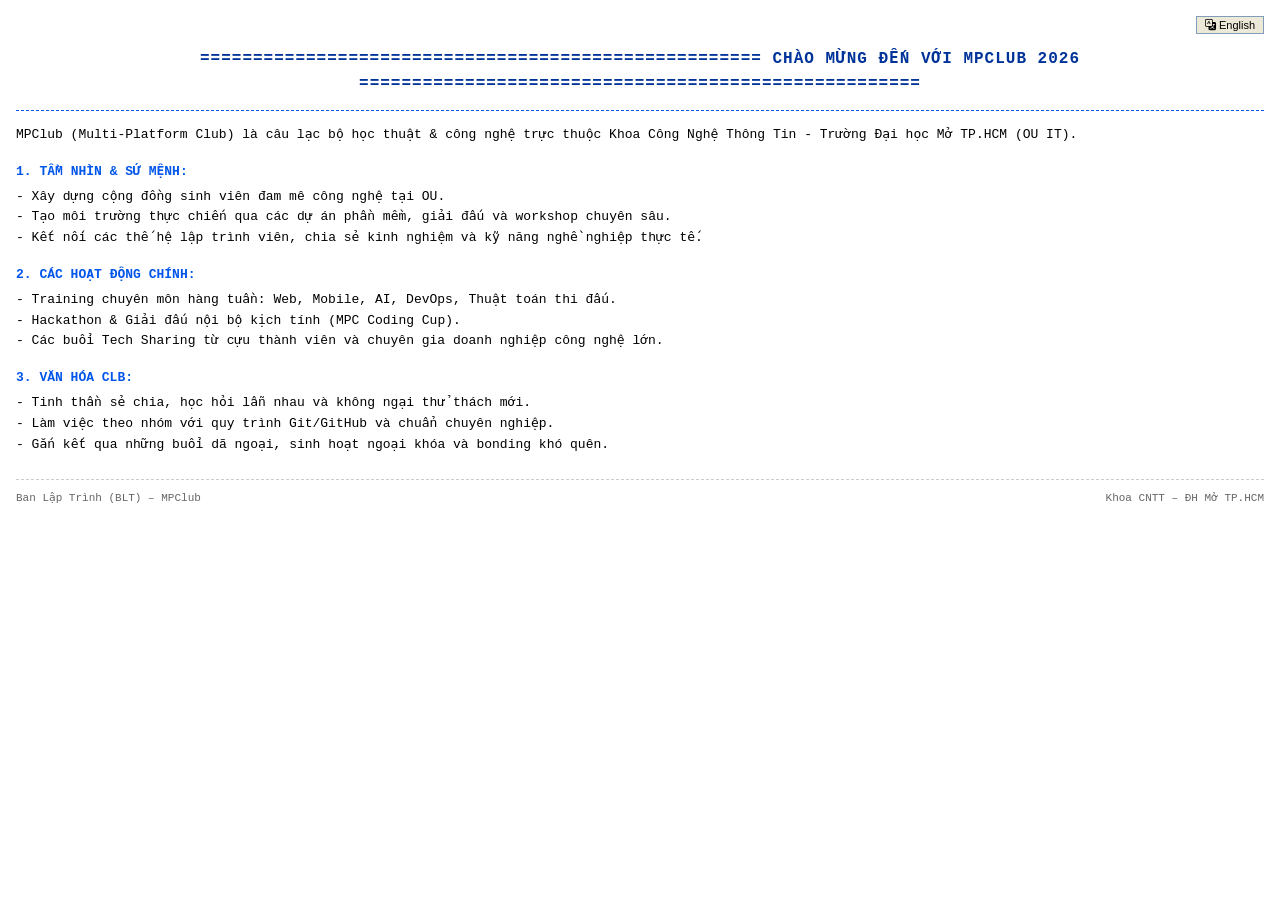
==== apps/about_mpc/index.html @ 10f344bd "feat: Implement core functionalities for MPC.exe including Taskbar, VFS, and Window Management - Add" ====
<!DOCTYPE html>
<html lang="vi">
<head>
  <meta charset="UTF-8">
  <meta name="viewport" content="width=device-width, initial-scale=1.0">
  <title>ABOUT_MPC.txt</title>
  <link rel="stylesheet" href="../../assets/fonts/bootstrap-icons/bootstrap-icons.min.css">
  <link rel="stylesheet" href="https://cdn.jsdelivr.net/npm/bootstrap-icons@1.11.3/font/bootstrap-icons.min.css">
  <style>
    * {
      box-sizing: border-box;
      margin: 0;
      padding: 0;
    }
    body {
      background-color: #ffffff;
      color: #000000;
      font-family: 'Consolas', 'Courier New', Courier, monospace;
      font-size: 13px;
      line-height: 1.6;
      padding: 16px;
      overflow-y: auto;
      height: 100vh;
      user-select: text;
    }
    .notepad-header {
      border-bottom: 1px dashed #0055ea;
      padding-bottom: 12px;
      margin-bottom: 14px;
      color: #003399;
      font-weight: bold;
    }
    .notepad-title {
      font-size: 16px;
      text-align: center;
      letter-spacing: 1px;
    }
    .notepad-section {
      margin-bottom: 16px;
    }
    .section-title {
      font-weight: bold;
      color: #0055ea;
      margin-bottom: 4px;
    }
    .highlight {
      background: #fff8dc;
      padding: 1px 4px;
      border-radius: 2px;
    }
    .footer-stamp {
      margin-top: 24px;
      border-top: 1px dashed #ccc;
      padding-top: 10px;
      font-size: 11px;
      color: #666;
      display: flex;
      justify-content: space-between;
    }
    .lang-bar {
      margin-bottom: 10px;
      text-align: right;
    }
    .lang-btn {
      background: #ece9d8;
      border: 1px solid #7f9db9;
      font-size: 11px;
      padding: 2px 8px;
      cursor: pointer;
      font-family: Tahoma, sans-serif;
    }
    .lang-btn:hover {
      background: #316ac5;
      color: #fff;
    }
  </style>
</head>
<body>
  <div class="lang-bar">
    <button class="lang-btn" id="btn-toggle-lang"><i class="bi bi-translate"></i> <span id="lang-label">English</span></button>
  </div>

  <div class="notepad-header">
    <div class="notepad-title" id="t-main-heading">=====================================================&#10;CHÀO MỪNG ĐẾN VỚI MPCLUB 2026&#10;=====================================================</div>
  </div>

  <div id="content-body">
    <div class="notepad-section">
      <p id="t-intro">MPClub (Multi-Platform Club) là câu lạc bộ học thuật & công nghệ trực thuộc Khoa Công Nghệ Thông Tin - Trường Đại học Mở TP.HCM (OU IT).</p>
    </div>

    <div class="notepad-section">
      <div class="section-title" id="t-vision-title">1. TẦM NHÌN & SỨ MỆNH:</div>
      <p id="t-vision-desc">- Xây dựng cộng đồng sinh viên đam mê công nghệ tại OU.<br>
      - Tạo môi trường thực chiến qua các dự án phần mềm, giải đấu và workshop chuyên sâu.<br>
      - Kết nối các thế hệ lập trình viên, chia sẻ kinh nghiệm và kỹ năng nghề nghiệp thực tế.</p>
    </div>

    <div class="notepad-section">
      <div class="section-title" id="t-activities-title">2. CÁC HOẠT ĐỘNG CHÍNH:</div>
      <p id="t-activities-desc">- Training chuyên môn hàng tuần: Web, Mobile, AI, DevOps, Thuật toán thi đấu.<br>
      - Hackathon & Giải đấu nội bộ kịch tính (MPC Coding Cup).<br>
      - Các buổi Tech Sharing từ cựu thành viên và chuyên gia doanh nghiệp công nghệ lớn.</p>
    </div>

    <div class="notepad-section">
      <div class="section-title" id="t-culture-title">3. VĂN HÓA CLB:</div>
      <p id="t-culture-desc">- Tinh thần sẻ chia, học hỏi lẫn nhau và không ngại thử thách mới.<br>
      - Làm việc theo nhóm với quy trình Git/GitHub và chuẩn chuyên nghiệp.<br>
      - Gắn kết qua những buổi dã ngoại, sinh hoạt ngoại khóa và bonding khó quên.</p>
    </div>
  </div>

  <div class="footer-stamp">
    <span>Ban Lập Trình (BLT) – MPClub</span>
    <span>Khoa CNTT – ĐH Mở TP.HCM</span>
  </div>

  <script>
    let isVi = true;
    try {
      if (window.parent && window.parent.I18n) {
        isVi = window.parent.I18n.getLanguage() === 'vi';
        window.parent.I18n.onChange(lang => {
          setLang(lang === 'vi');
        });
      }
    } catch(e) {}

    function setLang(vi) {
      isVi = vi;
      document.getElementById('lang-label').textContent = isVi ? 'English' : 'Tiếng Việt';
      if (isVi) {
        document.getElementById('t-main-heading').textContent = '=====================================================\nCHÀO MỪNG ĐẾN VỚI MPCLUB 2026\n=====================================================';
        document.getElementById('t-intro').textContent = 'MPClub (Multi-Platform Club) là câu lạc bộ học thuật & công nghệ trực thuộc Khoa Công Nghệ Thông Tin - Trường Đại học Mở TP.HCM (OU IT).';
        document.getElementById('t-vision-title').textContent = '1. TẦM NHÌN & SỨ MỆNH:';
        document.getElementById('t-vision-desc').innerHTML = '- Xây dựng cộng đồng sinh viên đam mê công nghệ tại OU.<br>- Tạo môi trường thực chiến qua các dự án phần mềm, giải đấu và workshop chuyên sâu.<br>- Kết nối các thế hệ lập trình viên, chia sẻ kinh nghiệm và kỹ năng nghề nghiệp thực tế.';
        document.getElementById('t-activities-title').textContent = '2. CÁC HOẠT ĐỘNG CHÍNH:';
        document.getElementById('t-activities-desc').innerHTML = '- Training chuyên môn hàng tuần: Web, Mobile, AI, DevOps, Thuật toán thi đấu.<br>- Hackathon & Giải đấu nội bộ kịch tính (MPC Coding Cup).<br>- Các buổi Tech Sharing từ cựu thành viên và chuyên gia doanh nghiệp công nghệ lớn.';
        document.getElementById('t-culture-title').textContent = '3. VĂN HÓA CLB:';
        document.getElementById('t-culture-desc').innerHTML = '- Tinh thần sẻ chia, học hỏi lẫn nhau và không ngại thử thách mới.<br>- Làm việc theo nhóm với quy trình Git/GitHub và chuẩn chuyên nghiệp.<br>- Gắn kết qua những buổi dã ngoại, sinh hoạt ngoại khóa và bonding khó quên.';
      } else {
        document.getElementById('t-main-heading').textContent = '=====================================================\nWELCOME TO MPCLUB 2026\n=====================================================';
        document.getElementById('t-intro').textContent = 'MPClub (Multi-Platform Club) is an academic & technology club under the Faculty of Information Technology - Ho Chi Minh City Open University (OU IT).';
        document.getElementById('t-vision-title').textContent = '1. VISION & MISSION:';
        document.getElementById('t-vision-desc').innerHTML = '- Build an inspiring tech-enthusiast student community at OU.<br>- Hands-on project environment through software products, hackathons & workshops.<br>- Connect student generations and industry alumni to share real engineering experience.';
        document.getElementById('t-activities-title').textContent = '2. CORE ACTIVITIES:';
        document.getElementById('t-activities-desc').innerHTML = '- Weekly periodic training: Web, Mobile, AI, DevOps, Competitive Algorithms.<br>- Hackathons & internal tournaments (MPC Coding Cup).<br>- Tech Talk & Sharing sessions with senior alumni and tech leaders.';
        document.getElementById('t-culture-title').textContent = '3. CLUB CULTURE:';
        document.getElementById('t-culture-desc').innerHTML = '- Mutual sharing, continuous learning, and embracing new challenges.<br>- Team collaboration with modern Git/GitHub workflows.<br>- Unforgettable outdoor bonding retreats and camaraderie.';
      }
    }

    document.getElementById('btn-toggle-lang').addEventListener('click', () => {
      setLang(!isVi);
      try {
        if (window.parent && window.parent.I18n) {
          window.parent.I18n.setLanguage(isVi ? 'vi' : 'en');
        }
      } catch(e) {}
    });

    setLang(isVi);
  </script>
</body>
</html>
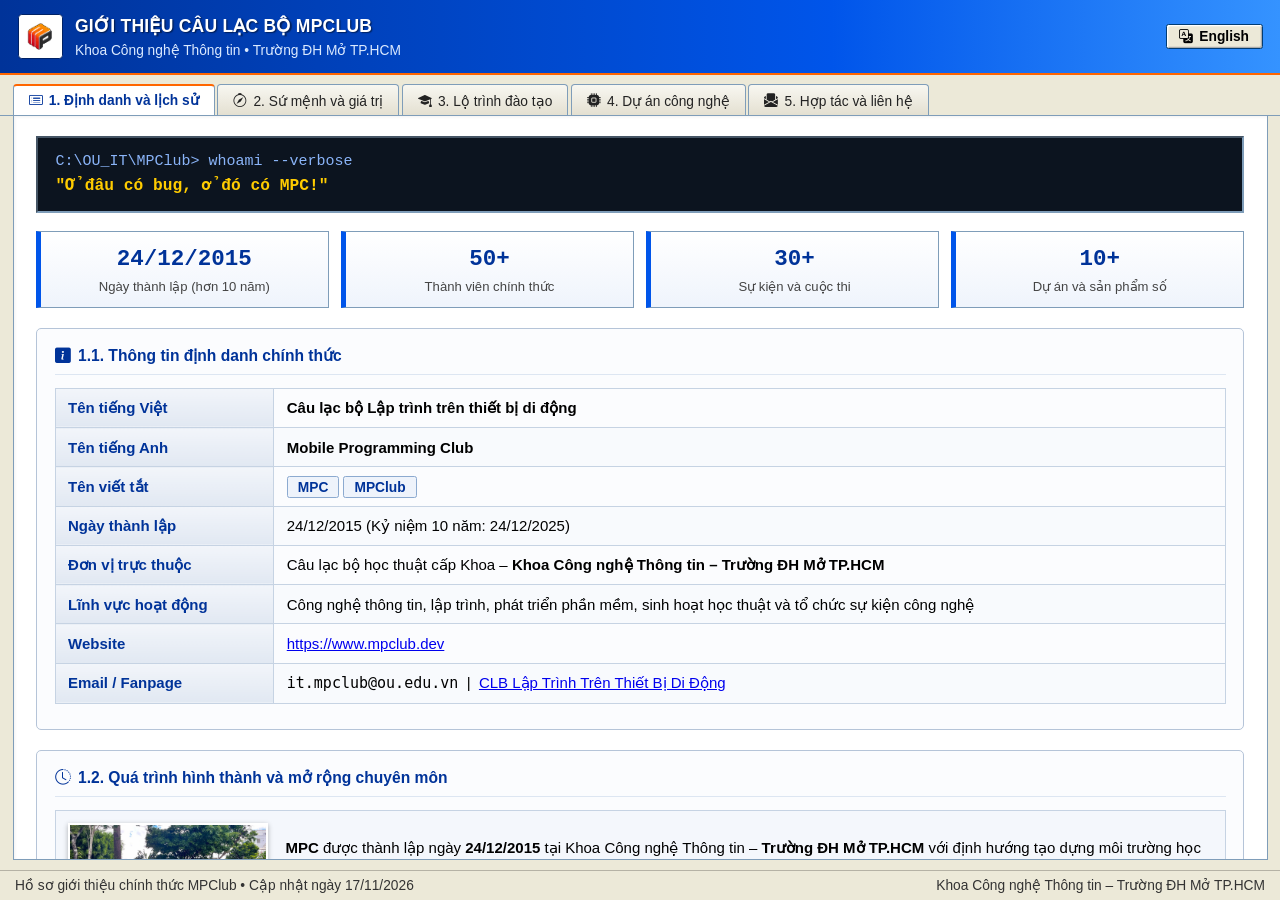
==== commit 01bd7f11: "feat: add MasterVolume and WallpaperManager modules for audio and wallpaper management - Implemented" ====
--- a/apps/about_mpc/index.html
+++ b/apps/about_mpc/index.html
@@ -3,7 +3,7 @@
 <head>
   <meta charset="UTF-8">
   <meta name="viewport" content="width=device-width, initial-scale=1.0">
-  <title>ABOUT_MPC.txt</title>
+  <title>ABOUT_MPC.txt – Hồ Sơ CLB Lập Trình Trên Thiết Bị Di Động</title>
   <link rel="stylesheet" href="../../assets/fonts/bootstrap-icons/bootstrap-icons.min.css">
   <link rel="stylesheet" href="https://cdn.jsdelivr.net/npm/bootstrap-icons@1.11.3/font/bootstrap-icons.min.css">
   <style>
@@ -13,154 +13,656 @@
       padding: 0;
     }
     body {
-      background-color: #ffffff;
+      background-color: #ece9d8;
       color: #000000;
-      font-family: 'Consolas', 'Courier New', Courier, monospace;
+      font-family: Tahoma, "Segoe UI", Arial, sans-serif;
+      font-size: 12px;
+      line-height: 1.55;
+      height: 100vh;
+      display: flex;
+      flex-direction: column;
+      overflow: hidden;
+      user-select: text;
+    }
+
+    .xp-banner {
+      background: linear-gradient(90deg, #003399 0%, #0055ea 65%, #3593ff 100%);
+      color: #ffffff;
+      padding: 10px 14px;
+      display: flex;
+      align-items: center;
+      justify-content: space-between;
+      border-bottom: 2px solid #ff6600;
+      flex-shrink: 0;
+    }
+    .xp-banner-left {
+      display: flex;
+      align-items: center;
+      gap: 10px;
+    }
+    .xp-banner-logo {
+      width: 36px;
+      height: 36px;
+      aspect-ratio: 1 / 1;
+      background: #ffffff;
+      border: 1px solid #002266;
+      border-radius: 3px;
+      padding: 3px;
+      object-fit: contain;
+      flex-shrink: 0;
+    }
+    .xp-banner-title {
+      font-size: 14px;
+      font-weight: bold;
+      letter-spacing: 0.2px;
+      text-shadow: 1px 1px 1px rgba(0,0,0,0.5);
+    }
+    .xp-banner-sub {
+      font-size: 11px;
+      color: #dbeaff;
+    }
+    .xp-banner-right {
+      display: flex;
+      align-items: center;
+      gap: 8px;
+    }
+    .xp-lang-btn {
+      background: #ece9d8;
+      color: #000;
+      border: 1px solid #003c74;
+      box-shadow: inset 1px 1px 0 #fff, inset -1px -1px 0 #aaa;
+      padding: 3px 10px;
+      font-family: Tahoma, sans-serif;
+      font-size: 11px;
+      font-weight: bold;
+      border-radius: 2px;
+      cursor: pointer;
+      display: inline-flex;
+      align-items: center;
+      gap: 5px;
+    }
+    .xp-lang-btn:hover {
+      background: #f5f4ea;
+    }
+
+    .xp-tabs {
+      display: flex;
+      gap: 2px;
+      padding: 6px 10px 0 10px;
+      background: #ece9d8;
+      border-bottom: 1px solid #7f9db9;
+      flex-shrink: 0;
+      overflow-x: auto;
+    }
+    .xp-tab {
+      background: linear-gradient(180deg, #f8f7f1 0%, #e3dfd0 100%);
+      border: 1px solid #7f9db9;
+      border-bottom: none;
+      border-radius: 3px 3px 0 0;
+      padding: 5px 12px;
+      font-family: Tahoma, sans-serif;
+      font-size: 11px;
+      color: #222;
+      cursor: pointer;
+      white-space: nowrap;
+      display: inline-flex;
+      align-items: center;
+      gap: 5px;
+      position: relative;
+      top: 1px;
+    }
+    .xp-tab:hover {
+      background: #ffffff;
+      color: #003399;
+    }
+    .xp-tab.active {
+      background: #ffffff;
+      color: #003399;
+      font-weight: bold;
+      border-top: 2px solid #ff6600;
+      padding-bottom: 6px;
+      z-index: 2;
+    }
+
+    .xp-workspace {
+      flex: 1;
+      background: #ffffff;
+      margin: 0 10px 8px 10px;
+      border: 1px solid #7f9db9;
+      border-top: none;
+      padding: 16px 18px;
+      overflow-y: auto;
+      box-shadow: inset 1px 1px 2px rgba(0,0,0,0.05);
+    }
+
+    .tab-panel {
+      display: none;
+    }
+    .tab-panel.active {
+      display: block;
+    }
+
+    .xp-groupbox {
+      border: 1px solid #b5c4d8;
+      border-radius: 4px;
+      padding: 12px 14px;
+      margin-bottom: 16px;
+      background: #fbfcfe;
+    }
+    .xp-groupbox-title {
+      font-weight: bold;
+      color: #003399;
+      font-size: 12.5px;
+      margin-bottom: 10px;
+      padding-bottom: 5px;
+      border-bottom: 1px solid #dde6f2;
+      display: flex;
+      align-items: center;
+      gap: 6px;
+    }
+
+    .xp-table {
+      width: 100%;
+      border-collapse: collapse;
+      font-size: 12px;
+      margin-bottom: 8px;
+    }
+    .xp-table th, .xp-table td {
+      border: 1px solid #c6d3e3;
+      padding: 6px 10px;
+      text-align: left;
+      vertical-align: top;
+    }
+    .xp-table th {
+      background: linear-gradient(180deg, #f2f5fa 0%, #e1e8f2 100%);
+      color: #003399;
+      width: 175px;
+      font-weight: bold;
+    }
+    .xp-table tr:nth-child(even) td {
+      background: #f8fafd;
+    }
+
+    .stats-row {
+      display: grid;
+      grid-template-columns: repeat(4, 1fr);
+      gap: 10px;
+      margin-bottom: 16px;
+    }
+    .stat-box {
+      background: linear-gradient(180deg, #ffffff 0%, #eff4fc 100%);
+      border: 1px solid #7f9db9;
+      border-left: 4px solid #0055ea;
+      padding: 8px 10px;
+      text-align: center;
+    }
+    .stat-num {
+      font-size: 18px;
+      font-weight: bold;
+      color: #003399;
+      font-family: "Courier New", monospace;
+    }
+    .stat-label {
+      font-size: 10.5px;
+      color: #444;
+    }
+
+    .terminal-box {
+      background: #0c141f;
+      color: #00ff66;
+      border: 2px inset #7f9db9;
+      padding: 10px 14px;
+      font-family: "Consolas", "Courier New", monospace;
+      font-size: 12px;
+      margin-bottom: 14px;
+    }
+    .terminal-box .cmd-line {
+      color: #8ab4f8;
+    }
+    .terminal-box .slogan-text {
+      color: #ffcc00;
+      font-weight: bold;
       font-size: 13px;
-      line-height: 1.6;
-      padding: 16px;
-      overflow-y: auto;
-      height: 100vh;
-      user-select: text;
-    }
-    .notepad-header {
-      border-bottom: 1px dashed #0055ea;
-      padding-bottom: 12px;
+    }
+
+    .tech-badges {
+      display: flex;
+      flex-wrap: wrap;
+      gap: 6px;
+      margin-top: 8px;
+    }
+    .tech-badge {
+      background: #eef3fb;
+      border: 1px solid #8caad0;
+      color: #003399;
+      padding: 2px 8px;
+      font-size: 11px;
+      font-weight: bold;
+      border-radius: 2px;
+    }
+
+    .xp-grid-2 {
+      display: grid;
+      grid-template-columns: 1fr 1fr;
+      gap: 12px;
+      margin-bottom: 12px;
+    }
+    .xp-card {
+      background: #ffffff;
+      border: 1px solid #b8c9de;
+      padding: 10px 12px;
+    }
+    .xp-card-head {
+      font-weight: bold;
+      color: #003399;
+      margin-bottom: 4px;
+      display: flex;
+      align-items: center;
+      gap: 6px;
+    }
+
+    .xp-photo-frame {
+      display: flex;
+      gap: 14px;
+      align-items: center;
+      background: #f4f7fc;
+      border: 1px solid #c6d3e3;
+      padding: 10px;
       margin-bottom: 14px;
-      color: #003399;
-      font-weight: bold;
-    }
-    .notepad-title {
-      font-size: 16px;
-      text-align: center;
-      letter-spacing: 1px;
-    }
-    .notepad-section {
-      margin-bottom: 16px;
-    }
-    .section-title {
-      font-weight: bold;
-      color: #0055ea;
-      margin-bottom: 4px;
-    }
-    .highlight {
-      background: #fff8dc;
-      padding: 1px 4px;
-      border-radius: 2px;
-    }
-    .footer-stamp {
-      margin-top: 24px;
-      border-top: 1px dashed #ccc;
-      padding-top: 10px;
+    }
+    .xp-photo-frame img {
+      width: 160px;
+      aspect-ratio: 16 / 10;
+      height: auto;
+      object-fit: cover;
+      object-position: center center;
+      display: block;
+      border: 2px solid #fff;
+      box-shadow: 0 1px 4px rgba(0,0,0,0.3);
+      flex-shrink: 0;
+    }
+    /* Square 1:1 Logo Frame */
+    .xp-photo-frame img.logo-square {
+      width: 84px;
+      height: 84px;
+      aspect-ratio: 1 / 1;
+      object-fit: contain;
+      background: #ffffff;
+      padding: 6px;
+      border: 1px solid #b5c4d8;
+      border-radius: 4px;
+    }
+
+    .xp-statusbar {
+      height: 24px;
+      background: #ece9d8;
+      border-top: 1px solid #b5b2a5;
+      padding: 0 12px;
+      display: flex;
+      align-items: center;
+      justify-content: space-between;
       font-size: 11px;
-      color: #666;
-      display: flex;
-      justify-content: space-between;
-    }
-    .lang-bar {
-      margin-bottom: 10px;
-      text-align: right;
-    }
-    .lang-btn {
-      background: #ece9d8;
-      border: 1px solid #7f9db9;
-      font-size: 11px;
-      padding: 2px 8px;
-      cursor: pointer;
-      font-family: Tahoma, sans-serif;
-    }
-    .lang-btn:hover {
-      background: #316ac5;
-      color: #fff;
+      color: #333;
+      flex-shrink: 0;
+    }
+
+    @media (max-width: 600px) {
+      .stats-row { grid-template-columns: 1fr 1fr; }
+      .xp-grid-2 { grid-template-columns: 1fr; }
+      .xp-photo-frame { flex-direction: column; align-items: flex-start; }
+      .xp-photo-frame img:not(.logo-square) { width: 100%; height: 150px; }
+      .xp-table th { width: 120px; }
     }
   </style>
+  <link rel="stylesheet" href="../_shared/responsive.css">
 </head>
 <body>
-  <div class="lang-bar">
-    <button class="lang-btn" id="btn-toggle-lang"><i class="bi bi-translate"></i> <span id="lang-label">English</span></button>
-  </div>
-
-  <div class="notepad-header">
-    <div class="notepad-title" id="t-main-heading">=====================================================&#10;CHÀO MỪNG ĐẾN VỚI MPCLUB 2026&#10;=====================================================</div>
-  </div>
-
-  <div id="content-body">
-    <div class="notepad-section">
-      <p id="t-intro">MPClub (Multi-Platform Club) là câu lạc bộ học thuật & công nghệ trực thuộc Khoa Công Nghệ Thông Tin - Trường Đại học Mở TP.HCM (OU IT).</p>
+
+  <!-- Top Banner -->
+  <div class="xp-banner">
+    <div class="xp-banner-left">
+      <img src="../../assets/icons/logo.png" class="xp-banner-logo" alt="MPC Logo">
+      <div>
+        <div class="xp-banner-title" data-vi="GIỚI THIỆU CÂU LẠC BỘ MPCLUB" data-en="ABOUT MOBILE PROGRAMMING CLUB">GIỚI THIỆU CÂU LẠC BỘ MPCLUB</div>
+        <div class="xp-banner-sub" data-vi="Khoa Công nghệ Thông tin • Trường ĐH Mở TP.HCM" data-en="Faculty of Information Technology • Trường ĐH Mở TP.HCM">Khoa Công nghệ Thông tin • Trường ĐH Mở TP.HCM</div>
+      </div>
     </div>
-
-    <div class="notepad-section">
-      <div class="section-title" id="t-vision-title">1. TẦM NHÌN & SỨ MỆNH:</div>
-      <p id="t-vision-desc">- Xây dựng cộng đồng sinh viên đam mê công nghệ tại OU.<br>
-      - Tạo môi trường thực chiến qua các dự án phần mềm, giải đấu và workshop chuyên sâu.<br>
-      - Kết nối các thế hệ lập trình viên, chia sẻ kinh nghiệm và kỹ năng nghề nghiệp thực tế.</p>
-    </div>
-
-    <div class="notepad-section">
-      <div class="section-title" id="t-activities-title">2. CÁC HOẠT ĐỘNG CHÍNH:</div>
-      <p id="t-activities-desc">- Training chuyên môn hàng tuần: Web, Mobile, AI, DevOps, Thuật toán thi đấu.<br>
-      - Hackathon & Giải đấu nội bộ kịch tính (MPC Coding Cup).<br>
-      - Các buổi Tech Sharing từ cựu thành viên và chuyên gia doanh nghiệp công nghệ lớn.</p>
-    </div>
-
-    <div class="notepad-section">
-      <div class="section-title" id="t-culture-title">3. VĂN HÓA CLB:</div>
-      <p id="t-culture-desc">- Tinh thần sẻ chia, học hỏi lẫn nhau và không ngại thử thách mới.<br>
-      - Làm việc theo nhóm với quy trình Git/GitHub và chuẩn chuyên nghiệp.<br>
-      - Gắn kết qua những buổi dã ngoại, sinh hoạt ngoại khóa và bonding khó quên.</p>
+    <div class="xp-banner-right">
+      <button class="xp-lang-btn" id="btn-toggle-lang">
+        <i class="bi bi-translate"></i> <span id="lang-label" data-vi="English" data-en="Tiếng Việt">English</span>
+      </button>
     </div>
   </div>
 
-  <div class="footer-stamp">
-    <span>Ban Lập Trình (BLT) – MPClub</span>
-    <span>Khoa CNTT – ĐH Mở TP.HCM</span>
+  <!-- Tab Navigation -->
+  <div class="xp-tabs">
+    <button class="xp-tab active" data-tab="tab-overview">
+      <i class="bi bi-card-list"></i> <span data-vi="1. Định danh và lịch sử" data-en="1. Identity and history">1. Định danh và lịch sử</span>
+    </button>
+    <button class="xp-tab" data-tab="tab-mission">
+      <i class="bi bi-compass"></i> <span data-vi="2. Sứ mệnh và giá trị" data-en="2. Mission and values">2. Sứ mệnh và giá trị</span>
+    </button>
+    <button class="xp-tab" data-tab="tab-training">
+      <i class="bi bi-mortarboard-fill"></i> <span data-vi="3. Lộ trình đào tạo" data-en="3. Training roadmap">3. Lộ trình đào tạo</span>
+    </button>
+    <button class="xp-tab" data-tab="tab-projects">
+      <i class="bi bi-cpu-fill"></i> <span data-vi="4. Dự án công nghệ" data-en="4. Tech projects">4. Dự án công nghệ</span>
+    </button>
+    <button class="xp-tab" data-tab="tab-contact">
+      <i class="bi bi-envelope-paper-fill"></i> <span data-vi="5. Hợp tác và liên hệ" data-en="5. Partnership and contact">5. Hợp tác và liên hệ</span>
+    </button>
   </div>
 
+  <!-- Workspace Content -->
+  <div class="xp-workspace">
+
+    <!-- TAB 1: OVERVIEW & IDENTITY -->
+    <div class="tab-panel active" id="tab-overview">
+      <div class="terminal-box">
+        <div class="cmd-line">C:\OU_IT\MPClub&gt; whoami --verbose</div>
+        <div class="slogan-text" data-vi="&quot;Ở đâu có bug, ở đó có MPC!&quot;" data-en="&quot;Where there's a bug, there's MPC!&quot;">"Ở đâu có bug, ở đó có MPC!"</div>
+      </div>
+
+      <div class="stats-row">
+        <div class="stat-box">
+          <div class="stat-num">24/12/2015</div>
+          <div class="stat-label" data-vi="Ngày thành lập (hơn 10 năm)" data-en="Founded (10+ years active)">Ngày thành lập (hơn 10 năm)</div>
+        </div>
+        <div class="stat-box">
+          <div class="stat-num">50+</div>
+          <div class="stat-label" data-vi="Thành viên chính thức" data-en="Active official members">Thành viên chính thức</div>
+        </div>
+        <div class="stat-box">
+          <div class="stat-num">30+</div>
+          <div class="stat-label" data-vi="Sự kiện và cuộc thi" data-en="Events and competitions">Sự kiện và cuộc thi</div>
+        </div>
+        <div class="stat-box">
+          <div class="stat-num">10+</div>
+          <div class="stat-label" data-vi="Dự án và sản phẩm số" data-en="Completed projects">Dự án và sản phẩm số</div>
+        </div>
+      </div>
+
+      <div class="xp-groupbox">
+        <div class="xp-groupbox-title"><i class="bi bi-info-square-fill"></i> <span data-vi="1.1. Thông tin định danh chính thức" data-en="1.1. Official club identification">1.1. Thông tin định danh chính thức</span></div>
+        <table class="xp-table">
+          <tr>
+            <th data-vi="Tên tiếng Việt" data-en="Vietnamese name">Tên tiếng Việt</th>
+            <td><strong>Câu lạc bộ Lập trình trên thiết bị di động</strong></td>
+          </tr>
+          <tr>
+            <th data-vi="Tên tiếng Anh" data-en="English name">Tên tiếng Anh</th>
+            <td><strong>Mobile Programming Club</strong></td>
+          </tr>
+          <tr>
+            <th data-vi="Tên viết tắt" data-en="Abbreviation">Tên viết tắt</th>
+            <td><span class="tech-badge">MPC</span> <span class="tech-badge">MPClub</span></td>
+          </tr>
+          <tr>
+            <th data-vi="Ngày thành lập" data-en="Founded date">Ngày thành lập</th>
+            <td data-vi="24/12/2015 (Kỷ niệm 10 năm: 24/12/2025)" data-en="December 24, 2015 (10th Anniversary: 24/12/2025)">24/12/2015 (Kỷ niệm 10 năm: 24/12/2025)</td>
+          </tr>
+          <tr>
+            <th data-vi="Đơn vị trực thuộc" data-en="Affiliated unit">Đơn vị trực thuộc</th>
+            <td data-html-vi="Câu lạc bộ học thuật cấp Khoa – <strong>Khoa Công nghệ Thông tin – Trường ĐH Mở TP.HCM</strong>" data-html-en="Faculty-level academic club – <strong>Faculty of Information Technology – Trường ĐH Mở TP.HCM</strong>">Câu lạc bộ học thuật cấp Khoa – <strong>Khoa Công nghệ Thông tin – Trường ĐH Mở TP.HCM</strong></td>
+          </tr>
+          <tr>
+            <th data-vi="Lĩnh vực hoạt động" data-en="Core domains">Lĩnh vực hoạt động</th>
+            <td data-vi="Công nghệ thông tin, lập trình, phát triển phần mềm, sinh hoạt học thuật và tổ chức sự kiện công nghệ" data-en="Information technology, programming, software engineering, academic seminars, and tech competitions">Công nghệ thông tin, lập trình, phát triển phần mềm, sinh hoạt học thuật và tổ chức sự kiện công nghệ</td>
+          </tr>
+          <tr>
+            <th>Website</th>
+            <td>
+              <a href="https://www.mpclub.dev" target="_blank" rel="noopener">https://www.mpclub.dev</a>
+            </td>
+          </tr>
+          <tr>
+            <th>Email / Fanpage</th>
+            <td>
+              <code>it.mpclub@ou.edu.vn</code> &nbsp;|&nbsp;
+              <a href="https://fb.com/CLBLapTrinhTrenThietBiDiDong" target="_blank" rel="noopener">CLB Lập Trình Trên Thiết Bị Di Động</a>
+            </td>
+          </tr>
+        </table>
+      </div>
+
+      <div class="xp-groupbox">
+        <div class="xp-groupbox-title"><i class="bi bi-clock-history"></i> <span data-vi="1.2. Quá trình hình thành và mở rộng chuyên môn" data-en="1.2. Formation and technical expansion">1.2. Quá trình hình thành và mở rộng chuyên môn</span></div>
+        <div class="xp-photo-frame">
+          <img src="../../assets/images/the-open-clubs/members-8.jpg" alt="Đại gia đình MPClub">
+          <div data-html-vi="<p style='margin-bottom:6px;'><strong>MPC</strong> được thành lập ngày <strong>24/12/2015</strong> tại Khoa Công nghệ Thông tin – <strong>Trường ĐH Mở TP.HCM</strong> với định hướng tạo dựng môi trường học tập, nghiên cứu và thực hành công nghệ thông tin cho sinh viên.</p><p>Qua hơn một thập kỷ hoạt động, câu lạc bộ không chỉ dừng lại ở lập trình di động mà đã mở rộng sang nhiều lĩnh vực trọng tâm của ngành công nghệ thông tin hiện đại:</p>" data-html-en="<p style='margin-bottom:6px;'><strong>MPC</strong> was founded on <strong>24/12/2015</strong> at the Faculty of Information Technology – <strong>Trường ĐH Mở TP.HCM</strong> to foster a welcoming environment for IT learning, research, and software engineering.</p><p>Over the past decade, the club has grown beyond mobile programming into major software engineering fields:</p>">
+            <p style="margin-bottom: 6px;">
+              <strong>MPC</strong> được thành lập ngày <strong>24/12/2015</strong> tại Khoa Công nghệ Thông tin – <strong>Trường ĐH Mở TP.HCM</strong> với định hướng tạo dựng môi trường học tập, nghiên cứu và thực hành công nghệ thông tin cho sinh viên.
+            </p>
+            <p>
+              Qua hơn một thập kỷ hoạt động, câu lạc bộ không chỉ dừng lại ở lập trình di động mà đã mở rộng sang nhiều lĩnh vực trọng tâm của ngành công nghệ thông tin hiện đại:
+            </p>
+          </div>
+        </div>
+        <div class="tech-badges">
+          <span class="tech-badge" data-vi="Phát triển ứng dụng web" data-en="Web development">Phát triển ứng dụng web</span>
+          <span class="tech-badge" data-vi="Ứng dụng di động" data-en="Mobile applications">Ứng dụng di động</span>
+          <span class="tech-badge" data-vi="Trí tuệ nhân tạo" data-en="Artificial intelligence">Trí tuệ nhân tạo</span>
+          <span class="tech-badge" data-vi="Vận hành hệ thống (DevOps, Docker)" data-en="DevOps and Docker">Vận hành hệ thống (DevOps, Docker)</span>
+          <span class="tech-badge" data-vi="Thiết kế giao diện và trải nghiệm người dùng" data-en="UI/UX design">Thiết kế giao diện và trải nghiệm người dùng</span>
+          <span class="tech-badge" data-vi="Kỹ thuật phần mềm" data-en="Software engineering">Kỹ thuật phần mềm</span>
+          <span class="tech-badge" data-vi="Cấu trúc dữ liệu và giải thuật" data-en="Data structures and algorithms">Cấu trúc dữ liệu và giải thuật</span>
+        </div>
+      </div>
+    </div>
+
+    <!-- TAB 2: VISION, MISSION & CORE GOALS -->
+    <div class="tab-panel" id="tab-mission">
+      <div class="xp-groupbox">
+        <div class="xp-groupbox-title"><i class="bi bi-bullseye"></i> <span data-vi="2.1. Sứ mệnh và định hướng hoạt động" data-en="2.1. Mission and strategic direction">2.1. Sứ mệnh và định hướng hoạt động</span></div>
+        <p style="line-height: 1.7;" data-html-vi="MPC hướng đến việc xây dựng một môi trường học tập và phát triển công nghệ thông tin năng động, thực tế và gắn kết dành cho sinh viên <strong>Trường ĐH Mở TP.HCM</strong> — nơi kiến thức chuyên môn trên giảng đường được kết nối với thực hành dự án, ý tưởng được hiện thực hóa thành sản phẩm số và mỗi thành viên đều có cơ hội học hỏi, sẻ chia và trưởng thành vững vàng." data-html-en="MPC strives to build a dynamic, practical, and welcoming IT community for students of <strong>Trường ĐH Mở TP.HCM</strong> — bridging academic theory with real-world engineering, turning ideas into digital products, and empowering every member to learn, share, and grow.">
+          MPC hướng đến việc xây dựng một môi trường học tập và phát triển công nghệ thông tin năng động, thực tế và gắn kết dành cho sinh viên <strong>Trường ĐH Mở TP.HCM</strong> — nơi kiến thức chuyên môn trên giảng đường được kết nối với thực hành dự án, ý tưởng được hiện thực hóa thành sản phẩm số và mỗi thành viên đều có cơ hội học hỏi, sẻ chia và trưởng thành vững vàng.
+        </p>
+      </div>
+
+      <div class="xp-groupbox">
+        <div class="xp-groupbox-title"><i class="bi bi-check2-square"></i> <span data-vi="2.2. Bốn mục tiêu hoạt động cốt lõi" data-en="2.2. Four core operational goals">2.2. Bốn mục tiêu hoạt động cốt lõi</span></div>
+        <div class="xp-grid-2">
+          <div class="xp-card">
+            <div class="xp-card-head" data-vi="🎓 1. Hội thảo học thuật" data-en="🎓 1. Academic seminars">🎓 1. Hội thảo học thuật</div>
+            <p data-vi="Chia sẻ kiến thức chuyên ngành, ôn tập các môn lập trình nền tảng và nâng cao, đồng thời cập nhật những xu hướng công nghệ mới." data-en="Share specialized knowledge, review foundational programming courses, and explore emerging technology trends.">Chia sẻ kiến thức chuyên ngành, ôn tập các môn lập trình nền tảng và nâng cao, đồng thời cập nhật những xu hướng công nghệ mới.</p>
+          </div>
+          <div class="xp-card">
+            <div class="xp-card-head" data-vi="🤝 2. Mô hình cố vấn học tập" data-en="🤝 2. Student peer mentoring">🤝 2. Mô hình cố vấn học tập</div>
+            <p data-vi="Phát huy mô hình sinh viên hỗ trợ sinh viên — các anh chị và thành viên giàu kinh nghiệm trực tiếp hướng dẫn, giải đáp thắc mắc trong quá trình học tập." data-en="Experienced members mentor and support peers directly in programming coursework and projects.">Phát huy mô hình sinh viên hỗ trợ sinh viên — các anh chị và thành viên giàu kinh nghiệm trực tiếp hướng dẫn, giải đáp thắc mắc trong quá trình học tập.</p>
+          </div>
+          <div class="xp-card">
+            <div class="xp-card-head" data-vi="💻 3. Đào tạo chuyên môn" data-en="💻 3. Technical training">💻 3. Đào tạo chuyên môn</div>
+            <p data-vi="Tổ chức các lớp bồi dưỡng định kỳ về phát triển web, ứng dụng di động, lập trình hướng đối tượng, vận hành hệ thống và quy trình làm việc nhóm." data-en="Organize structured training in web, mobile, object-oriented programming, DevOps, AI, and team workflows.">Tổ chức các lớp bồi dưỡng định kỳ về phát triển web, ứng dụng di động, lập trình hướng đối tượng, vận hành hệ thống và quy trình làm việc nhóm.</p>
+          </div>
+          <div class="xp-card">
+            <div class="xp-card-head" data-vi="🏆 4. Cuộc thi và hoạt động ngoại khóa" data-en="🏆 4. Competitions and community">🏆 4. Cuộc thi và hoạt động ngoại khóa</div>
+            <p data-vi="Tổ chức các sân chơi học thuật thường niên (Web Design, Robocode) kết hợp hài hòa với hoạt động tình nguyện, dã ngoại và sinh hoạt câu lạc bộ." data-en="Host annual competitions (Web Design, Robocode) alongside volunteering, team building, and monthly club gatherings.">Tổ chức các sân chơi học thuật thường niên (Web Design, Robocode) kết hợp hài hòa với hoạt động tình nguyện, dã ngoại và sinh hoạt câu lạc bộ.</p>
+          </div>
+        </div>
+      </div>
+
+      <div class="xp-groupbox">
+        <div class="xp-groupbox-title"><i class="bi bi-gem"></i> <span data-vi="2.3. Năm giá trị cốt lõi" data-en="2.3. Five core values">2.3. Năm giá trị cốt lõi</span></div>
+        <table class="xp-table">
+          <tr>
+            <th data-vi="Học hỏi" data-en="Learning">Học hỏi</th>
+            <td data-vi="Không ngừng cập nhật kiến thức, công nghệ mới và rèn luyện tinh thần chủ động tự học." data-en="Continuously updating knowledge, new technologies, and a self-learning mindset.">Không ngừng cập nhật kiến thức, công nghệ mới và rèn luyện tinh thần chủ động tự học.</td>
+          </tr>
+          <tr>
+            <th data-vi="Chia sẻ" data-en="Sharing">Chia sẻ</th>
+            <td data-vi="Các thế hệ thành viên và cựu sinh viên luôn cởi mở truyền đạt kinh nghiệm, tài liệu và bài học thực tế cho nhau." data-en="Generations of members and alumni openly mentoring and sharing practical experience.">Các thế hệ thành viên và cựu sinh viên luôn cởi mở truyền đạt kinh nghiệm, tài liệu và bài học thực tế cho nhau.</td>
+          </tr>
+          <tr>
+            <th data-vi="Sáng tạo" data-en="Innovation">Sáng tạo</th>
+            <td data-vi="Khuyến khích thử nghiệm ý tưởng mới và xây dựng các sản phẩm phần mềm hữu ích phục vụ cộng đồng sinh viên." data-en="Encouraging new ideas and building practical software products for the student community.">Khuyến khích thử nghiệm ý tưởng mới và xây dựng các sản phẩm phần mềm hữu ích phục vụ cộng đồng sinh viên.</td>
+          </tr>
+          <tr>
+            <th data-vi="Hợp tác" data-en="Collaboration">Hợp tác</th>
+            <td data-vi="Đề cao tinh thần đồng đội và sự phối hợp nhịp nhàng giữa Ban Lập trình, Ban Truyền thông và Ban Hậu cần." data-en="Valuing teamwork and close coordination across the Programming, Media, and Logistics departments.">Đề cao tinh thần đồng đội và sự phối hợp nhịp nhàng giữa Ban Lập trình, Ban Truyền thông và Ban Hậu cần.</td>
+          </tr>
+          <tr>
+            <th data-vi="Phát triển" data-en="Growth">Phát triển</th>
+            <td data-vi="Cùng nhau hoàn thiện kỹ năng chuyên môn, kỹ năng giao tiếp và tinh thần trách nhiệm với cộng đồng." data-en="Growing together in technical mastery, communication skills, and social responsibility.">Cùng nhau hoàn thiện kỹ năng chuyên môn, kỹ năng giao tiếp và tinh thần trách nhiệm với cộng đồng.</td>
+          </tr>
+        </table>
+      </div>
+    </div>
+
+    <!-- TAB 3: TRAINING ROADMAP -->
+    <div class="tab-panel" id="tab-training">
+      <div class="xp-groupbox">
+        <div class="xp-groupbox-title"><i class="bi bi-diagram-3-fill"></i> <span data-vi="3.1. Lộ trình đào tạo 4 giai đoạn theo học kỳ" data-en="3.1. Four-stage semester training roadmap">3.1. Lộ trình đào tạo 4 giai đoạn theo học kỳ</span></div>
+        <div class="xp-photo-frame">
+          <img class="logo-square" src="../../assets/icons/logo.png" alt="Logo MPClub">
+          <div data-html-vi="<p style='margin-bottom:6px;'>Chương trình đào tạo nội bộ của <strong>MPC</strong> kết hợp chặt chẽ giữa lý thuyết nền tảng và thực hành dự án (thông thường kéo dài từ <strong>8 đến 12 tuần mỗi đợt</strong> vào dịp cuối tuần, khoảng 2 đến 3 giờ mỗi buổi).</p><p>Người hướng dẫn gồm các thành viên nòng cốt của Ban Lập trình, anh chị cựu thành viên đang làm việc tại doanh nghiệp và giảng viên Khoa Công nghệ Thông tin – <strong>Trường ĐH Mở TP.HCM</strong>.</p>" data-html-en="<p style='margin-bottom:6px;'>MPC's internal training combines foundational theory with project-based learning (typically <strong>8 to 12 weeks per course</strong> on weekends, 2 to 3 hours per session).</p><p>Instructors include core Programming Department members, industry alumni, and lecturers from the Faculty of IT – <strong>Trường ĐH Mở TP.HCM</strong>.</p>">
+            <p style="margin-bottom: 6px;">
+              Chương trình đào tạo nội bộ của <strong>MPC</strong> kết hợp chặt chẽ giữa lý thuyết nền tảng và thực hành dự án (thông thường kéo dài từ <strong>8 đến 12 tuần mỗi đợt</strong> vào dịp cuối tuần, khoảng 2 đến 3 giờ mỗi buổi).
+            </p>
+            <p>
+              Người hướng dẫn gồm các thành viên nòng cốt của Ban Lập trình, anh chị cựu thành viên đang làm việc tại doanh nghiệp và giảng viên Khoa Công nghệ Thông tin – <strong>Trường ĐH Mở TP.HCM</strong>.
+            </p>
+          </div>
+        </div>
+
+        <table class="xp-table">
+          <tr>
+            <th data-vi="Học kỳ 1–2: Kỹ thuật lập trình" data-en="Semester 1–2: Programming techniques">Học kỳ 1–2: Kỹ thuật lập trình</th>
+            <td data-html-vi="<strong>Nền tảng lập trình:</strong> Ngôn ngữ C / C++, tư duy thuật toán, cấu trúc dữ liệu cơ bản, logic lập trình và quản lý mã nguồn với Git.<br><em>Mục tiêu: Xây dựng tư duy lập trình vững chắc và kỹ năng giải quyết bài toán.</em>" data-html-en="<strong>Foundations:</strong> C / C++, algorithmic thinking, basic data structures, programming logic, and Git fundamentals.<br><em>Goal: Build strong problem-solving and algorithmic foundations.</em>">
+              <strong>Nền tảng lập trình:</strong> Ngôn ngữ C / C++, tư duy thuật toán, cấu trúc dữ liệu cơ bản, logic lập trình và quản lý mã nguồn với Git.<br>
+              <em>Mục tiêu: Xây dựng tư duy lập trình vững chắc và kỹ năng giải quyết bài toán.</em>
+            </td>
+          </tr>
+          <tr>
+            <th data-vi="Học kỳ 3: Phát triển ứng dụng web" data-en="Semester 3: Web development">Học kỳ 3: Phát triển ứng dụng web</th>
+            <td data-html-vi="<strong>Phát triển ứng dụng web:</strong> HTML5, CSS3, JavaScript, React, Next.js và thiết kế giao diện tương thích nhiều thiết bị.<br><em>Mục tiêu: Xây dựng giao diện thân thiện với người dùng và phát triển ứng dụng web hiện đại.</em>" data-html-en="<strong>Web development:</strong> HTML5, CSS3, JavaScript, React, Next.js, and responsive design.<br><em>Goal: Build user-friendly interfaces and modern web applications.</em>">
+              <strong>Phát triển ứng dụng web:</strong> HTML5, CSS3, JavaScript, React, Next.js và thiết kế giao diện tương thích nhiều thiết bị.<br>
+              <em>Mục tiêu: Xây dựng giao diện thân thiện với người dùng và phát triển ứng dụng web hiện đại.</em>
+            </td>
+          </tr>
+          <tr>
+            <th data-vi="Học kỳ 4: Lập trình hướng đối tượng" data-en="Semester 4: Object-oriented programming">Học kỳ 4: Lập trình hướng đối tượng</th>
+            <td data-html-vi="<strong>Lập trình hướng đối tượng:</strong> Các nguyên lý hướng đối tượng, ngôn ngữ Java / C# và các mẫu thiết kế phần mềm thông dụng.<br><em>Mục tiêu: Nắm vững tư duy thiết kế phần mềm và cách tổ chức mã nguồn rõ ràng, dễ bảo trì.</em>" data-html-en="<strong>Object-oriented programming:</strong> OOP principles, Java / C#, and common software design patterns.<br><em>Goal: Master software architecture and maintainable code organization.</em>">
+              <strong>Lập trình hướng đối tượng:</strong> Các nguyên lý hướng đối tượng, ngôn ngữ Java / C# và các mẫu thiết kế phần mềm thông dụng.<br>
+              <em>Mục tiêu: Nắm vững tư duy thiết kế phần mềm và cách tổ chức mã nguồn rõ ràng, dễ bảo trì.</em>
+            </td>
+          </tr>
+          <tr>
+            <th data-vi="Học kỳ 5: Thực hành dự án" data-en="Semester 5: Application and projects">Học kỳ 5: Thực hành dự án</th>
+            <td data-html-vi="<strong>Thực hành phát triển sản phẩm:</strong> Xây dựng dịch vụ RESTful API, triển khai ứng dụng với Docker và làm việc nhóm theo mô hình Agile/Scrum.<br><em>Mục tiêu: Vận dụng kiến thức vào dự án thực tế và làm quen với quy trình phát triển phần mềm tại doanh nghiệp.</em>" data-html-en="<strong>Product development practice:</strong> RESTful APIs, Docker deployment, and Agile/Scrum team workflows.<br><em>Goal: Deliver real-world projects using industry software engineering practices.</em>">
+              <strong>Thực hành phát triển sản phẩm:</strong> Xây dựng dịch vụ RESTful API, triển khai ứng dụng với Docker và làm việc nhóm theo mô hình Agile/Scrum.<br>
+              <em>Mục tiêu: Vận dụng kiến thức vào dự án thực tế và làm quen với quy trình phát triển phần mềm tại doanh nghiệp.</em>
+            </td>
+          </tr>
+        </table>
+      </div>
+    </div>
+
+    <!-- TAB 4: TECH PROJECTS -->
+    <div class="tab-panel" id="tab-projects">
+      <div class="xp-groupbox">
+        <div class="xp-groupbox-title"><i class="bi bi-puzzle-fill"></i> <span data-vi="4.1. Dự án tiêu biểu: Tiện ích MPC Extension (từ tháng 03/2024 đến nay)" data-en="4.1. Flagship project: MPC Extension (March 2024 – Present)">4.1. Dự án tiêu biểu: Tiện ích MPC Extension (từ tháng 03/2024 đến nay)</span></div>
+        <div class="xp-photo-frame">
+          <img src="https://tsqyqazktzyicxccdpfy.supabase.co/storage/v1/object/public/media/editor/1790496707122-1ractf.webp" onerror="this.src='../../assets/images/the-open-clubs/webdesign-1.jpg'" alt="MPC Extension">
+          <div>
+            <p style="margin-bottom: 6px;" data-html-vi="<strong>MPC Extension</strong> là tiện ích mở rộng trên trình duyệt do Ban Lập trình của câu lạc bộ phát triển, giúp sinh viên <strong>Trường ĐH Mở TP.HCM</strong> tra cứu và quản lý thông tin học tập thuận tiện hơn trên cổng thông tin <code>sis.ou.edu.vn</code>." data-html-en="<strong>MPC Extension</strong> is a browser extension built by MPC's Programming Department to help students at <strong>Trường ĐH Mở TP.HCM</strong> conveniently track and plan their studies on <code>sis.ou.edu.vn</code>.">
+              <strong>MPC Extension</strong> là tiện ích mở rộng trên trình duyệt do Ban Lập trình của câu lạc bộ phát triển, giúp sinh viên <strong>Trường ĐH Mở TP.HCM</strong> tra cứu và quản lý thông tin học tập thuận tiện hơn trên cổng thông tin <code>sis.ou.edu.vn</code>.
+            </p>
+            <div class="tech-badges">
+              <span class="tech-badge">WXT Framework</span>
+              <span class="tech-badge">React</span>
+              <span class="tech-badge">TypeScript</span>
+            </div>
+          </div>
+        </div>
+
+        <table class="xp-table">
+          <tr>
+            <th data-vi="Tính năng chính" data-en="Key features">Tính năng chính</th>
+            <td data-html-vi="• <strong>Theo dõi kết quả học tập:</strong> Hiển thị bảng điểm trực quan, dễ tra cứu theo từng học kỳ.<br>• <strong>Tính điểm trung bình và lập kế hoạch học tập:</strong> Hỗ trợ tính điểm trung bình tích lũy (GPA) và ước tính mức điểm cần đạt cho các môn học.<br>• <strong>Quản lý lịch học, lịch thi và học phí:</strong> Tổng hợp thông tin học kỳ rõ ràng ngay trên trình duyệt." data-html-en="• <strong>Grade tracking:</strong> Clean, visual academic transcript display by semester.<br>• <strong>GPA calculator and grade planner:</strong> Calculate cumulative GPA and estimate target course grades.<br>• <strong>Schedule, exam, and tuition overview:</strong> Convenient semester tracking right in the browser.">
+              • <strong>Theo dõi kết quả học tập:</strong> Hiển thị bảng điểm trực quan, dễ tra cứu theo từng học kỳ.<br>
+              • <strong>Tính điểm trung bình và lập kế hoạch học tập:</strong> Hỗ trợ tính điểm trung bình tích lũy (GPA) và ước tính mức điểm cần đạt cho các môn học.<br>
+              • <strong>Quản lý lịch học, lịch thi và học phí:</strong> Tổng hợp thông tin học kỳ rõ ràng ngay trên trình duyệt.
+            </td>
+          </tr>
+          <tr>
+            <th data-vi="Đội ngũ phát triển" data-en="Development team">Đội ngũ phát triển</th>
+            <td data-vi="Trịnh Quốc Đạt, Phan Thị Khánh An, Phan Lê Hồ, Tsàn Quý Thành cùng 4 thành viên của Ban Lập trình." data-en="Trinh Quoc Dat, Phan Thi Khanh An, Ho Phan, Tsan Quy Thanh, and 4 additional members of the Programming Department.">Trịnh Quốc Đạt, Phan Thị Khánh An, Phan Lê Hồ, Tsàn Quý Thành cùng 4 thành viên của Ban Lập trình.</td>
+          </tr>
+          <tr>
+            <th data-vi="Các dự án khác" data-en="Other projects">Các dự án khác</th>
+            <td data-html-vi="Hệ thống quản lý nội bộ câu lạc bộ, giao diện máy tính cổ điển <strong>MPC.exe</strong> và các dự án mã nguồn mở trên trang GitHub của câu lạc bộ." data-html-en="Internal club management portal, the <strong>MPC.exe</strong> retro desktop experience, and open-source repositories on the club's GitHub.">Hệ thống quản lý nội bộ câu lạc bộ, giao diện máy tính cổ điển <strong>MPC.exe</strong> và các dự án mã nguồn mở trên trang GitHub của câu lạc bộ.</td>
+          </tr>
+        </table>
+      </div>
+    </div>
+
+    <!-- TAB 5: PARTNERSHIP & CONTACT -->
+    <div class="tab-panel" id="tab-contact">
+      <div class="xp-groupbox">
+        <div class="xp-groupbox-title"><i class="bi bi-building-check"></i> <span data-vi="5.1. Hợp tác và đồng hành" data-en="5.1. Sponsorship and partnership">5.1. Hợp tác và đồng hành</span></div>
+        <p style="margin-bottom: 10px;" data-vi="MPC luôn trân trọng mọi cơ hội hợp tác cùng quý doanh nghiệp công nghệ, tổ chức giáo dục, đơn vị tuyển dụng, chuyên gia và các anh chị cựu sinh viên trong những hoạt động:" data-en="MPC warmly welcomes partnerships with technology companies, educational institutions, recruiters, industry experts, and alumni across:">
+          MPC luôn trân trọng mọi cơ hội hợp tác cùng quý doanh nghiệp công nghệ, tổ chức giáo dục, đơn vị tuyển dụng, chuyên gia và các anh chị cựu sinh viên trong những hoạt động:
+        </p>
+        <div class="xp-grid-2">
+          <div class="xp-card">
+            <div class="xp-card-head" data-vi="🤝 Hình thức phối hợp" data-en="🤝 Partnership forms">🤝 Hình thức phối hợp</div>
+            <p data-html-vi="• Đồng hành tổ chức sự kiện (tài trợ kinh phí, hiện vật, học bổng và giải thưởng)<br>• Hỗ trợ chuyên môn (cử diễn giả khách mời, người hướng dẫn và giám khảo cuộc thi)<br>• Phối hợp tổ chức cuộc thi học thuật, buổi tọa đàm và lớp chuyên đề<br>• Kết nối cơ hội thực tập, tuyển dụng và lan tỏa hình ảnh thương hiệu" data-html-en="• Event sponsorship (financial support, in-kind gifts, scholarships, and prizes)<br>• Technical mentorship (guest speakers, mentors, and competition judges)<br>• Co-organizing academic contests, seminars, and technical workshops<br>• Internship, recruitment, and employer branding partnerships">• Đồng hành tổ chức sự kiện (tài trợ kinh phí, hiện vật, học bổng và giải thưởng)<br>• Hỗ trợ chuyên môn (cử diễn giả khách mời, người hướng dẫn và giám khảo cuộc thi)<br>• Phối hợp tổ chức cuộc thi học thuật, buổi tọa đàm và lớp chuyên đề<br>• Kết nối cơ hội thực tập, tuyển dụng và lan tỏa hình ảnh thương hiệu</p>
+          </div>
+          <div class="xp-card">
+            <div class="xp-card-head" data-vi="🌟 Quyền lợi đơn vị đồng hành" data-en="🌟 Partner benefits">🌟 Quyền lợi đơn vị đồng hành</div>
+            <p data-html-vi="• Giới thiệu hình ảnh thương hiệu trên website chính thức <code>mpclub.dev</code> và trang Fanpage của câu lạc bộ<br>• Hiển thị biểu trưng (logo) trên phông nền sân khấu, băng rôn và các ấn phẩm truyền thông sự kiện<br>• Tiếp cận trực tiếp cộng đồng sinh viên công nghệ thông tin năng động của <strong>Trường ĐH Mở TP.HCM</strong>" data-html-en="• Brand visibility on our official website <code>mpclub.dev</code> and Fanpage<br>• Logo placement on event backdrops, banners, and media publications<br>• Direct connection with motivated IT students at <strong>Trường ĐH Mở TP.HCM</strong>">• Giới thiệu hình ảnh thương hiệu trên website chính thức <code>mpclub.dev</code> và trang Fanpage của câu lạc bộ<br>• Hiển thị biểu trưng (logo) trên phông nền sân khấu, băng rôn và các ấn phẩm truyền thông sự kiện<br>• Tiếp cận trực tiếp cộng đồng sinh viên công nghệ thông tin năng động của <strong>Trường ĐH Mở TP.HCM</strong></p>
+          </div>
+        </div>
+      </div>
+
+      <div class="xp-groupbox">
+        <div class="xp-groupbox-title"><i class="bi bi-telephone-inbound-fill"></i> <span data-vi="5.2. Thông tin liên hệ chính thức" data-en="5.2. Official contact channels">5.2. Thông tin liên hệ chính thức</span></div>
+        <table class="xp-table">
+          <tr>
+            <th data-vi="Đơn vị" data-en="Organization">Đơn vị</th>
+            <td data-html-vi="<strong>Câu lạc bộ Lập trình trên thiết bị di động</strong><br>Khoa Công nghệ Thông tin – Trường ĐH Mở TP.HCM" data-html-en="<strong>Mobile Programming Club (MPC)</strong><br>Faculty of Information Technology – Trường ĐH Mở TP.HCM"><strong>Câu lạc bộ Lập trình trên thiết bị di động</strong><br>Khoa Công nghệ Thông tin – Trường ĐH Mở TP.HCM</td>
+          </tr>
+          <tr>
+            <th>Email</th>
+            <td><a href="mailto:it.mpclub@ou.edu.vn"><strong>it.mpclub@ou.edu.vn</strong></a></td>
+          </tr>
+          <tr>
+            <th>Website</th>
+            <td><a href="https://www.mpclub.dev" target="_blank" rel="noopener">https://www.mpclub.dev</a></td>
+          </tr>
+          <tr>
+            <th>Fanpage</th>
+            <td><a href="https://fb.com/CLBLapTrinhTrenThietBiDiDong" target="_blank" rel="noopener">CLB Lập Trình Trên Thiết Bị Di Động</a></td>
+          </tr>
+        </table>
+      </div>
+    </div>
+
+  </div>
+
+  <!-- Status Bar -->
+  <div class="xp-statusbar">
+    <span data-vi="Hồ sơ giới thiệu chính thức MPClub • Cập nhật ngày 17/11/2026" data-en="Official MPClub profile • Updated 17/11/2026">Hồ sơ giới thiệu chính thức MPClub • Cập nhật ngày 17/11/2026</span>
+    <span data-vi="Khoa Công nghệ Thông tin – Trường ĐH Mở TP.HCM" data-en="Faculty of IT – Trường ĐH Mở TP.HCM">Khoa Công nghệ Thông tin – Trường ĐH Mở TP.HCM</span>
+  </div>
+
+  <script src="../../js/config.js"></script>
+  <script src="../_shared/lang.js"></script>
   <script>
-    let isVi = true;
-    try {
-      if (window.parent && window.parent.I18n) {
-        isVi = window.parent.I18n.getLanguage() === 'vi';
-        window.parent.I18n.onChange(lang => {
-          setLang(lang === 'vi');
-        });
-      }
-    } catch(e) {}
-
-    function setLang(vi) {
-      isVi = vi;
-      document.getElementById('lang-label').textContent = isVi ? 'English' : 'Tiếng Việt';
-      if (isVi) {
-        document.getElementById('t-main-heading').textContent = '=====================================================\nCHÀO MỪNG ĐẾN VỚI MPCLUB 2026\n=====================================================';
-        document.getElementById('t-intro').textContent = 'MPClub (Multi-Platform Club) là câu lạc bộ học thuật & công nghệ trực thuộc Khoa Công Nghệ Thông Tin - Trường Đại học Mở TP.HCM (OU IT).';
-        document.getElementById('t-vision-title').textContent = '1. TẦM NHÌN & SỨ MỆNH:';
-        document.getElementById('t-vision-desc').innerHTML = '- Xây dựng cộng đồng sinh viên đam mê công nghệ tại OU.<br>- Tạo môi trường thực chiến qua các dự án phần mềm, giải đấu và workshop chuyên sâu.<br>- Kết nối các thế hệ lập trình viên, chia sẻ kinh nghiệm và kỹ năng nghề nghiệp thực tế.';
-        document.getElementById('t-activities-title').textContent = '2. CÁC HOẠT ĐỘNG CHÍNH:';
-        document.getElementById('t-activities-desc').innerHTML = '- Training chuyên môn hàng tuần: Web, Mobile, AI, DevOps, Thuật toán thi đấu.<br>- Hackathon & Giải đấu nội bộ kịch tính (MPC Coding Cup).<br>- Các buổi Tech Sharing từ cựu thành viên và chuyên gia doanh nghiệp công nghệ lớn.';
-        document.getElementById('t-culture-title').textContent = '3. VĂN HÓA CLB:';
-        document.getElementById('t-culture-desc').innerHTML = '- Tinh thần sẻ chia, học hỏi lẫn nhau và không ngại thử thách mới.<br>- Làm việc theo nhóm với quy trình Git/GitHub và chuẩn chuyên nghiệp.<br>- Gắn kết qua những buổi dã ngoại, sinh hoạt ngoại khóa và bonding khó quên.';
-      } else {
-        document.getElementById('t-main-heading').textContent = '=====================================================\nWELCOME TO MPCLUB 2026\n=====================================================';
-        document.getElementById('t-intro').textContent = 'MPClub (Multi-Platform Club) is an academic & technology club under the Faculty of Information Technology - Ho Chi Minh City Open University (OU IT).';
-        document.getElementById('t-vision-title').textContent = '1. VISION & MISSION:';
-        document.getElementById('t-vision-desc').innerHTML = '- Build an inspiring tech-enthusiast student community at OU.<br>- Hands-on project environment through software products, hackathons & workshops.<br>- Connect student generations and industry alumni to share real engineering experience.';
-        document.getElementById('t-activities-title').textContent = '2. CORE ACTIVITIES:';
-        document.getElementById('t-activities-desc').innerHTML = '- Weekly periodic training: Web, Mobile, AI, DevOps, Competitive Algorithms.<br>- Hackathons & internal tournaments (MPC Coding Cup).<br>- Tech Talk & Sharing sessions with senior alumni and tech leaders.';
-        document.getElementById('t-culture-title').textContent = '3. CLUB CULTURE:';
-        document.getElementById('t-culture-desc').innerHTML = '- Mutual sharing, continuous learning, and embracing new challenges.<br>- Team collaboration with modern Git/GitHub workflows.<br>- Unforgettable outdoor bonding retreats and camaraderie.';
-      }
-    }
+    document.querySelectorAll('.xp-tab').forEach(btn => {
+      btn.addEventListener('click', () => {
+        document.querySelectorAll('.xp-tab').forEach(b => b.classList.remove('active'));
+        document.querySelectorAll('.tab-panel').forEach(p => p.classList.remove('active'));
+        btn.classList.add('active');
+        const target = document.getElementById(btn.dataset.tab);
+        if (target) target.classList.add('active');
+      });
+    });
 
     document.getElementById('btn-toggle-lang').addEventListener('click', () => {
-      setLang(!isVi);
-      try {
-        if (window.parent && window.parent.I18n) {
-          window.parent.I18n.setLanguage(isVi ? 'vi' : 'en');
-        }
-      } catch(e) {}
+      const next = SubAppI18n.isVi() ? 'en' : 'vi';
+      SubAppI18n.setLang(next, true);
     });
-
-    setLang(isVi);
   </script>
 </body>
 </html>
--- a/apps/_shared/responsive.css
+++ b/apps/_shared/responsive.css
@@ -0,0 +1,205 @@
+/* ==========================================================================
+   Shared responsive rules for the apps inside windows (iframes).
+   Media queries here measure the WINDOW, not the screen: a phone window or a
+   window the user shrank on desktop both get the narrow layout.
+   Linked last in each app's <head> so it overrides the app's own styles.
+   ========================================================================== */
+
+:root {
+  --cursor-default: url('../../assets/cursors/default.png') 0 0, url('../../assets/cursors/default.svg') 0 0, auto;
+  --cursor-pointer: url('../../assets/cursors/pointer.png') 6 1, url('../../assets/cursors/pointer.svg') 6 1, pointer;
+  --cursor-text: url('../../assets/cursors/text.svg') 8 12, text;
+}
+
+html, body {
+  cursor: var(--cursor-default) !important;
+}
+
+button, a, select, [role="button"], input[type="button"], input[type="submit"], input[type="radio"], input[type="checkbox"], .clickable {
+  cursor: var(--cursor-pointer) !important;
+}
+
+input[type="text"], input[type="search"], input[type="password"], textarea {
+  cursor: var(--cursor-text) !important;
+}
+
+img {
+  max-width: 100%;
+}
+
+.act-thumb,
+.photo-thumb,
+.event-thumb,
+.exhibit-card img,
+.entry-img {
+  object-fit: cover !important;
+  object-position: center center !important;
+}
+
+body {
+  overflow-wrap: break-word;
+}
+
+@media (max-width: 600px) {
+  body {
+    padding: 12px !important;
+    font-size: 15px !important;
+  }
+
+  /* Headings */
+  .title,
+  .header-title,
+  .faq-title,
+  .entry-title,
+  .event-title,
+  .diary-title-box h1 {
+    font-size: 18px !important;
+  }
+
+  .notepad-title {
+    font-size: 12px !important;
+    overflow-x: auto;
+  }
+
+  /* Body text: 15px and roomier lines */
+  .notepad-section p,
+  .event-desc,
+  .entry-body,
+  .faq-question,
+  .faq-answer,
+  .detail-desc,
+  .team-desc,
+  .photo-name,
+  .search-box input {
+    font-size: 15px !important;
+    line-height: 1.55;
+  }
+
+  /* Small print: was 9-12px */
+  .footer-stamp,
+  .lang-btn,
+  .tag-btn,
+  .photo-meta,
+  .event-badge,
+  .diary-sub,
+  .entry-meta,
+  .tag,
+  .photo-caption {
+    font-size: 13px !important;
+  }
+
+  /* Finger-sized controls */
+  .tag-btn,
+  .lang-btn,
+  .team-nav-btn,
+  .btn-apply-team,
+  .cta-btn,
+  .btn-hero,
+  .btn-apply-nav,
+  .faq-question,
+  .search-box input {
+    min-height: 44px;
+  }
+
+  /* Headers wrap instead of overflowing */
+  .header-bar,
+  .diary-header,
+  .faq-header,
+  .entry-meta,
+  .footer-stamp,
+  .cta-banner {
+    flex-wrap: wrap;
+    gap: 6px;
+  }
+
+  /* ACTIVITIES: 2 photos per row */
+  .gallery-grid {
+    grid-template-columns: repeat(auto-fill, minmax(140px, 1fr)) !important;
+    gap: 10px !important;
+  }
+
+  .photo-thumb {
+    aspect-ratio: 4 / 3 !important;
+    height: auto !important;
+  }
+
+  .photo-card:hover,
+  .event-item:hover {
+    transform: none !important;
+  }
+
+  /* EVENTS: slimmer timeline */
+  .timeline {
+    margin-left: 4px !important;
+    padding-left: 14px !important;
+  }
+
+  .event-item::before {
+    left: -21px !important;
+  }
+
+  /* OUR_TEAMS: all 4 teams visible at once as a 2x2 grid */
+  .teams-sidebar {
+    display: grid !important;
+    grid-template-columns: 1fr 1fr;
+    gap: 6px;
+    height: auto !important;
+    overflow: visible !important;
+  }
+
+  .team-nav-btn {
+    min-width: 0;
+    font-size: 13px !important;
+    line-height: 1.25;
+  }
+
+  /* OUR_TEAMS: skills and the apply button */
+  .skill-item {
+    font-size: 14px !important;
+  }
+
+  .btn-apply-team {
+    font-size: 15px !important;
+    padding: 10px 14px !important;
+  }
+
+  .lightbox-img {
+    max-width: 100% !important;
+  }
+}
+
+/* Big windows (large screens, or a maximized window): the apps were sized for a
+   ~700px window, so their 11-13px text reads tiny. Zoom the whole page up with the
+   window. zoom also scales vh, so the full-height body is divided back down.
+   Browsers without zoom (Firefox before 126) skip all of it. */
+@supports (zoom: 1) {
+  @media (min-width: 900px) {
+    :root {
+      --app-zoom: 1.1;
+    }
+  }
+
+  @media (min-width: 1050px) {
+    :root {
+      --app-zoom: 1.25;
+    }
+  }
+
+  @media (min-width: 1300px) {
+    :root {
+      --app-zoom: 1.35;
+    }
+  }
+
+  html {
+    zoom: var(--app-zoom, 1);
+  }
+
+  body {
+    height: calc(100vh / var(--app-zoom, 1)) !important;
+  }
+
+  .lightbox-img {
+    max-height: calc(80vh / var(--app-zoom, 1)) !important;
+  }
+}
